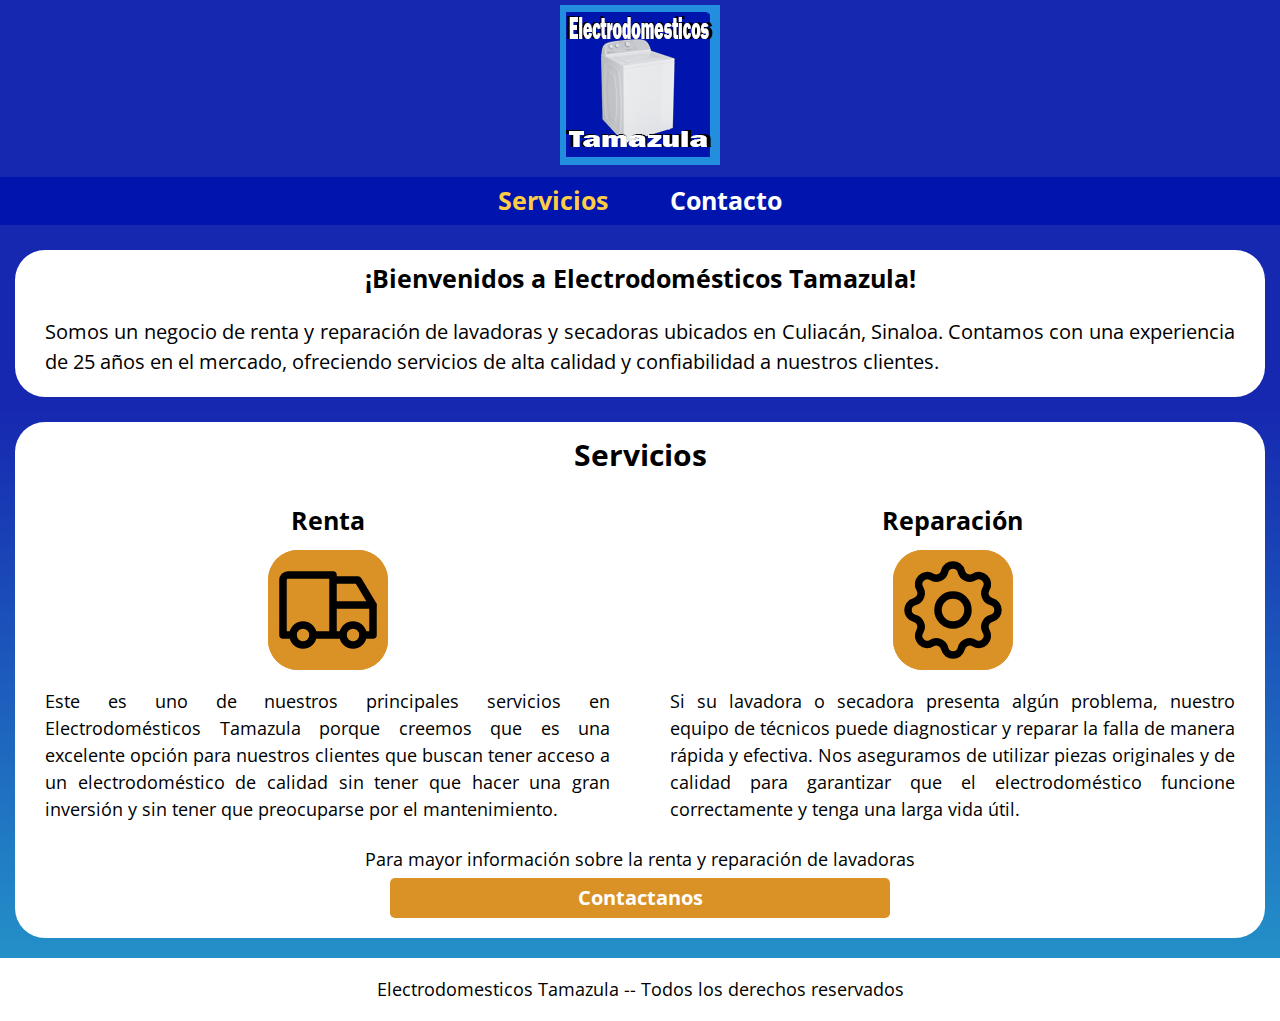
==== index.html @ 89f6a07d "first commit" ====
<!DOCTYPE html>
<html lang="en">

<head>
    <meta charset="UTF-8">
    <meta http-equiv="X-UA-Compatible" content="IE=edge">
    <meta name="viewport" content="width=device-width, initial-scale=1.0">
    <title>Lavadoras Tamazula</title>
    <!-- Normalize CSS in all Explorers -->
    <link rel="stylesheet" href="css/normalize.css">
    <!-- Add Fonts -->
    <link rel="preconnect" href="https://fonts.googleapis.com">
    <link rel="preconnect" href="https://fonts.gstatic.com" crossorigin>
    <link href="https://fonts.googleapis.com/css2?family=Open+Sans&display=swap" rel="stylesheet">
    <!-- Add Style Sheet -->
    <link rel="stylesheet" href="css/style.css">
</head>

<body>
    <header class="header">
        <a href="index.html">
            <img class="header__logo" src="img/logo.png" alt="Logo Tamazula">
        </a>
    </header>

    <div class="navegationBackground">
        <nav class="navegation navigation__contenedor">
            <a class="navegation__link navegation__link--active" href="index.html"> Servicios </a>
            <a class="navegation__link" href="aboutus.html"> Contacto </a>
        </nav>
    </div>







    <main class="main__contenedor">
        <div class="backgroundcolorwhite">
            <h1 class="main__title"> ¡Bienvenidos a Electrodomésticos Tamazula!</h1>
            <p class="main__title--text"> Somos un negocio
                de renta y reparación de lavadoras y secadoras ubicados en Culiacán, Sinaloa. Contamos con una
                experiencia de 25 años
                en el mercado, ofreciendo servicios de alta calidad y confiabilidad a nuestros clientes. </p>
        </div>


        <div class="backgroundcolorwhite">
            <h2> Servicios </h2>





            <div class="main__grid servicios">
                <div class="servicio">
                    <h3> Renta</h3>

                    <div class="icon">
                        <svg xmlns="http://www.w3.org/2000/svg" class="icon icon-tabler icon-tabler-truck" width="100"
                            height="100" viewBox="0 0 24 24" stroke-width="1.5" stroke="#000000" fill="none"
                            stroke-linecap="round" stroke-linejoin="round">
                            <path stroke="none" d="M0 0h24v24H0z" fill="none" />
                            <circle cx="7" cy="17" r="2" />
                            <circle cx="17" cy="17" r="2" />
                            <path d="M5 17h-2v-11a1 1 0 0 1 1 -1h9v12m-4 0h6m4 0h2v-6h-8m0 -5h5l3 5" />
                        </svg>
                    </div>

                    <p class="main__title--text--service"> Este es uno de nuestros
                        principales servicios en Electrodomésticos Tamazula porque creemos que es una excelente opción
                        para nuestros
                        clientes que buscan tener acceso a un electrodoméstico de calidad sin tener que hacer una gran
                        inversión y sin
                        tener que preocuparse por el mantenimiento.
                    </p>
                </div>

                <div class="servicio">
                    <h3> Reparación</h3>

                    <div class="icon">
                        <svg xmlns="http://www.w3.org/2000/svg" class="icon icon-tabler icon-tabler-settings"
                            width="100" height="100" viewBox="0 0 24 24" stroke-width="1.5" stroke="#000000" fill="none"
                            stroke-linecap="round" stroke-linejoin="round">
                            <path stroke="none" d="M0 0h24v24H0z" fill="none" />
                            <path
                                d="M10.325 4.317c.426 -1.756 2.924 -1.756 3.35 0a1.724 1.724 0 0 0 2.573 1.066c1.543 -.94 3.31 .826 2.37 2.37a1.724 1.724 0 0 0 1.065 2.572c1.756 .426 1.756 2.924 0 3.35a1.724 1.724 0 0 0 -1.066 2.573c.94 1.543 -.826 3.31 -2.37 2.37a1.724 1.724 0 0 0 -2.572 1.065c-.426 1.756 -2.924 1.756 -3.35 0a1.724 1.724 0 0 0 -2.573 -1.066c-1.543 .94 -3.31 -.826 -2.37 -2.37a1.724 1.724 0 0 0 -1.065 -2.572c-1.756 -.426 -1.756 -2.924 0 -3.35a1.724 1.724 0 0 0 1.066 -2.573c-.94 -1.543 .826 -3.31 2.37 -2.37c1 .608 2.296 .07 2.572 -1.065z" />
                            <circle cx="12" cy="12" r="3" />
                        </svg>
                    </div>

                    <p class="main__title--text--service"> Si su lavadora o secadora presenta algún
                        problema, nuestro equipo de técnicos puede diagnosticar y reparar la falla de manera rápida y
                        efectiva. Nos
                        aseguramos de utilizar piezas originales y de calidad para garantizar que el electrodoméstico
                        funcione
                        correctamente y tenga una larga vida útil.
                    </p>
                </div>

            </div>


            <div class="servicio">
                <p class="main__title--text--info"> 
                    Para mayor información sobre la renta y reparación de lavadoras
                </p>
                <a class="boton" href="aboutus.html"> Contactanos </a>
            </div>




        </div>














    </main>






</body>



<footer class="footer">
    <p class="footer__text">
        Electrodomesticos Tamazula -- Todos los derechos reservados
    </p>
</footer>

</html>
---- css/style.css ----
:root {
    /* Color Palettes */
    --primary:  #1b2d99;
    --primary2: #203ac3;
    --primary3: #3d52df;
    --primary4: #6779e5;
    --primary5: #93a0ee;
    --white:    rgb(255, 255, 255);
    --black:    rgb(0, 0, 0);

    /* Fonts */
    --principalFont: 'Open Sans', sans-serif;
}

/* apply a natural box layout model to all elements, but allowing components to change */
html {
    box-sizing: border-box;
    font-size: 62.5%;
}

*,*:before,*:after {
    box-sizing: inherit;
}

/* Globals */
body{
    background-image: linear-gradient(to bottom, #1628b0 40%, rgb(37, 156, 203) 100%);
    font-size: 1.6rem;
    /* line spacing */
    line-height: 1.5;
}











/* --------------Header----------------- */
.header{
   display: flex;
   justify-content: center; 
}
.header__logo{
    margin: 0.5rem;
}
/* ----------------------------------------- */










/* -------------Navegation----------------- */
.navegationBackground{
    background-color: #0014ae;
}
.navegation{
    padding: .5rem;
    display: flex;
    flex-direction: column;
    justify-content: space-evenly;
    align-items: center;
}
@media (min-width: 280px) {
    .navegation{
        flex-direction: row;
    }
}
.navigation__contenedor{
    max-width: 40rem;
    margin: 0 auto;
}
.navegation__link {
    /* Removes underline */
    text-decoration: none;
    font-family: var(--principalFont);
    font-size: 2.5rem;
    font-weight: bold;
    color: white;
    cursor: pointer;
    padding: 0rem 1rem;
    border: none;
    border-radius: 0.5rem;
}
.navegation__link:hover{
    background-color: #238dde;
    color: white;
}
.navegation__link--active{
    color: rgb(255, 205, 69);
}
/* ---------------------------------- */


/* --------------------------- Main ---------------------- */
.main{
}
.main__contenedor{
    /* top right bottom left  */
margin: 0rem 1.5rem;
max-width: 140rem;
}
.main__title{
    padding-top: 1rem;
    text-align: center;
    color: black;
    font-weight: bold;
    font-size: 2.5rem;
    margin: 2.5rem 0rem 0rem 0rem;

}
.main__title--text{
    
    padding: 0rem 3rem 2rem;
    text-align: justify;
    color: black;
    font-size: 2rem;
}

@media (min-width: 1439px) {
    .main__contenedor {
        margin: 0 auto 0 auto;

    }

    .main__title--text {
        padding: 0rem 10rem 2rem;
    }
}
.main__title--text--service{
    color: black;
    text-align: justify;
    padding-left: 3rem;
    padding-right: 3rem;
}

.main__title--text--info{
    color: black;
    text-align: center;
    margin: 0.5rem 0.5rem;
}




@media (min-width: 780px) {
    .main__grid{
        display: grid;
        grid-template-columns: 1fr 1fr;
    }
}

.servicio{
    display: flex;
    flex-direction: column;
    align-items: center;
}

.servicio .icon{
    height: 12rem;
    width: 12rem;
    background-color: rgb(218, 146, 38);
    border-radius: 25%;
    display: flex;
    align-items: center;
    justify-content: center;
}


/* products */
.grid{
    display: grid;
    grid-template-columns: 1fr 1fr;
    gap: 2rem;
}

@media (min-width: 768px) {
    .grid{
        grid-template-columns: 1fr 1fr 1fr;
    }
}
.product{
    background-color: rgb(190, 179, 179);
    padding: 1rem 1rem 0rem 1rem;
}
.product__image{
    width: 100%;
}
.product__info{
    text-align: center;
}
.product__name{
    font-size: 2rem;
    color: black;
    line-height: 1;
    padding: 1rem;
    margin: 0;

}
.product__price{
    font-size: 1.8rem;
    color: black;
    line-height: 1;
    padding: 1rem;
    margin: 0;
}
/* -------- */



/* ------------------------------------------------------- */

@media (min-width: 786px) {
    .contenedorCampos{
        display: grid;
        grid-template-columns: 1fr 1fr;
        grid-template-rows: auto auto 12rem;
        column-gap: 1.5rem;
        row-gap: 1rem;
    }  
}

.contenedorContacto{
    font-family: var(--principalFont);
    max-width: 120rem;
    background-color: white;
    color: black;
    /* Primer valor es el margun top, segundo margin right, margin bottom, margin left */
    margin: 0 auto 0 auto;
    margin-top: 3rem;
    padding: 1rem 4rem;
}
.contacto{
    background-color: rgb(218, 146, 38);
    padding: 1rem;
    border-radius: 1rem;
    width: min(100rem, 100%);
    margin: 0 auto;
    padding: 2rem 2rem .5rem 2rem;
}
.contacto fieldset{
    border: none;
}
.campo label{
    font-size: 1.6rem;
    font-weight: bold;
    margin-bottom: .5rem;
    display: block;
}

.campo:nth-child(3){
    grid-column: 1 / 3;
}
.campo:nth-child(4){
    grid-column: 1 / 3;
}

.campo textarea{
    height: 10rem;
}
.inputText{
    width: 100%;
    border-radius: .5rem;
    padding: 1rem;
    border: none;
}

.botonEnviar {
    font-size: 2rem;
    padding: 1rem 1.5rem;
    color: white;
    text-decoration: none;
    font-weight: bold;
    background-color: #266eda;
    border-radius: .5rem;
    text-align: center;
    width: 100%;
    border: none;
}

@media (min-width: 768px) {
    .botonEnviar{
        width: 30%;
    }    
}

.botonEnviarFlex{
    padding-top: 2rem;
    display: flex;
    justify-content: flex-end;
}

.botonEnviar:hover{
    cursor: pointer;
    background-color: #477de0;
    color: white;
}






/* -----Footer--------- */
.footer{
    background-color: white;
    padding: 0.01rem 0rem;
    margin-top: 2rem;

}
.footer__text{
    text-align: center;
    color: black;
}
/* ---------------------- */

.contenedorContacto__titulo{
    font-size: 2rem;
    margin: 0rem 0rem 1rem;
}


.boton {
    font-family: var(--principalFont);
    font-size: 2rem;
    padding: .5rem 1.5rem;
    color: white;
    text-decoration: none;
    font-weight: bold;
    background-color: rgb(218, 146, 38);
    border-radius: .5rem;
    text-align: center;
    width: 40%;
    border: none;
    margin-bottom: 2rem;
}
.boton:hover{
    background-color: #238dde;
    cursor: pointer;
}

.centerText{
    text-align: center;
}

.underline{
    text-decoration: underline;
}
.backgroundcolorwhite{
    background-color: white;
    border-radius: 3rem;
}

.bold{
    font-weight: bold;
}


a{
    text-decoration: none;
}
p{
    font-size: 1.8rem;
    font-family: var(--principalFont);
    color: var(--white);
}

img{
    max-width: 100%;
}

.contenedor{
    max-width: 120rem;
    margin: 0 auto;
}


h1, h2, h3{
    text-align: center;
    color: var(--black);
    font-family: var(--principalFont);
}
h2{
    padding-top: 1rem;
    text-align: center;
    color: black;
    font-weight: bold;
    font-size: 3rem;
    margin: 2.5rem 0rem 0rem 0rem;

}
h3{
    font-size: 2.5rem;
    margin: 2.5rem 0rem 1rem 0rem;

}
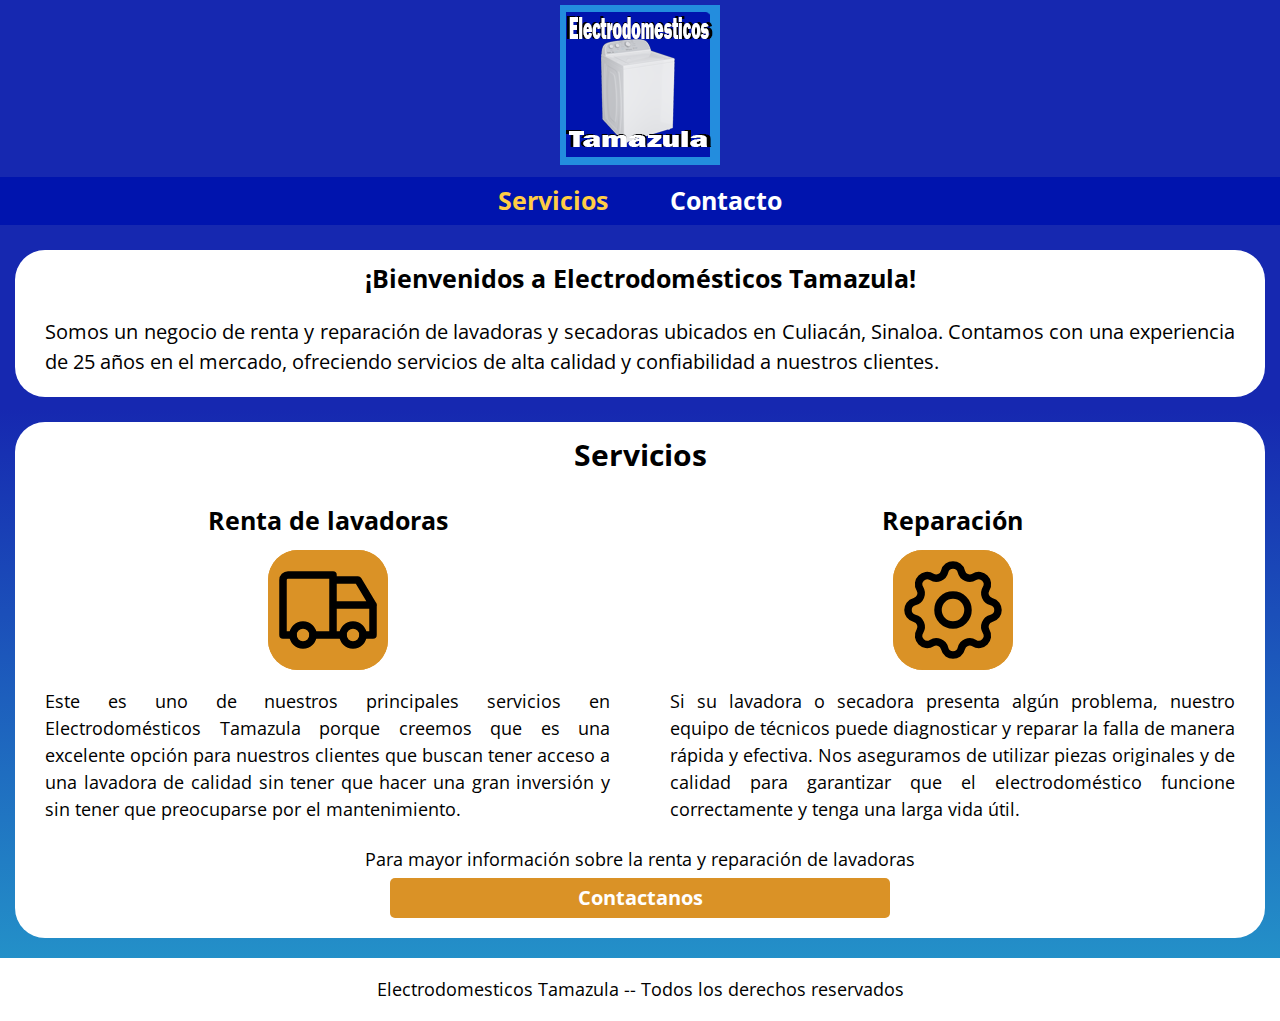
==== commit 00c5ceae: "Renta de lavadora added" ====
--- a/index.html
+++ b/index.html
@@ -23,17 +23,13 @@
         </a>
     </header>
 
+
     <div class="navegationBackground">
         <nav class="navegation navigation__contenedor">
             <a class="navegation__link navegation__link--active" href="index.html"> Servicios </a>
             <a class="navegation__link" href="aboutus.html"> Contacto </a>
         </nav>
     </div>
-
-
-
-
-
 
 
     <main class="main__contenedor">
@@ -49,14 +45,9 @@
         <div class="backgroundcolorwhite">
             <h2> Servicios </h2>
 
-
-
-
-
             <div class="main__grid servicios">
                 <div class="servicio">
-                    <h3> Renta</h3>
-
+                    <h3> Renta de lavadoras</h3>
                     <div class="icon">
                         <svg xmlns="http://www.w3.org/2000/svg" class="icon icon-tabler icon-tabler-truck" width="100"
                             height="100" viewBox="0 0 24 24" stroke-width="1.5" stroke="#000000" fill="none"
@@ -67,11 +58,10 @@
                             <path d="M5 17h-2v-11a1 1 0 0 1 1 -1h9v12m-4 0h6m4 0h2v-6h-8m0 -5h5l3 5" />
                         </svg>
                     </div>
-
                     <p class="main__title--text--service"> Este es uno de nuestros
                         principales servicios en Electrodomésticos Tamazula porque creemos que es una excelente opción
                         para nuestros
-                        clientes que buscan tener acceso a un electrodoméstico de calidad sin tener que hacer una gran
+                        clientes que buscan tener acceso a una lavadora de calidad sin tener que hacer una gran
                         inversión y sin
                         tener que preocuparse por el mantenimiento.
                     </p>
@@ -79,7 +69,6 @@
 
                 <div class="servicio">
                     <h3> Reparación</h3>
-
                     <div class="icon">
                         <svg xmlns="http://www.w3.org/2000/svg" class="icon icon-tabler icon-tabler-settings"
                             width="100" height="100" viewBox="0 0 24 24" stroke-width="1.5" stroke="#000000" fill="none"
@@ -90,7 +79,6 @@
                             <circle cx="12" cy="12" r="3" />
                         </svg>
                     </div>
-
                     <p class="main__title--text--service"> Si su lavadora o secadora presenta algún
                         problema, nuestro equipo de técnicos puede diagnosticar y reparar la falla de manera rápida y
                         efectiva. Nos
@@ -99,42 +87,18 @@
                         correctamente y tenga una larga vida útil.
                     </p>
                 </div>
-
             </div>
 
 
             <div class="servicio">
-                <p class="main__title--text--info"> 
+                <p class="main__title--text--info">
                     Para mayor información sobre la renta y reparación de lavadoras
                 </p>
                 <a class="boton" href="aboutus.html"> Contactanos </a>
             </div>
 
-
-
-
         </div>
-
-
-
-
-
-
-
-
-
-
-
-
-
-
     </main>
-
-
-
-
-
-
 </body>
 
 
